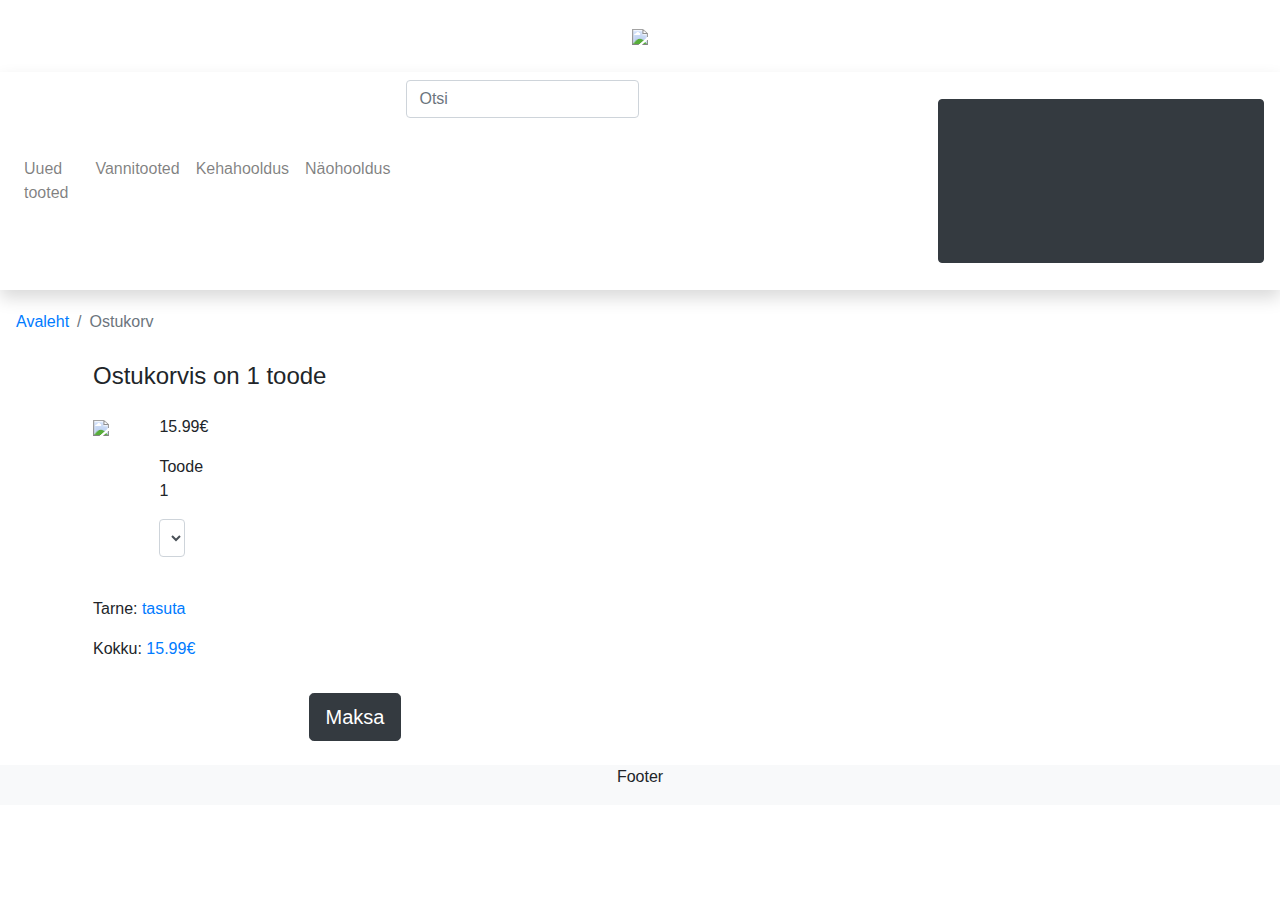
==== cart.html @ d5664fa4 "initial commit" ====
<!doctype html>
<html lang="ee">
    <head>
        <meta charset="utf-8">
        <meta http-equiv="X-UA-Compatible" content="IE=edge">
        <meta name="viewport" content="width=device-width, initial-scale=1, shrink-to-fit=no">
        <meta name="description" content=""> 
        <meta name="author" content="">
        <title>Ostukorv</title>
        <!-- Bootstrap CSS -->
        <link rel="stylesheet" href="https://stackpath.bootstrapcdn.com/bootstrap/4.3.1/css/bootstrap.min.css" integrity="sha384-ggOyR0iXCbMQv3Xipma34MD+dH/1fQ784/j6cY/iJTQUOhcWr7x9JvoRxT2MZw1T" crossorigin="anonymous"> 
        <!-- minu CSS -->
        <link rel="stylesheet" href="custom.css">
    </head>
    <body>
        <!-- päis -->
        <header class="py-2">
            <div class="container-fluid">
                <div class="row">
                    <div class="col-lg-12 my-3 text-center"><img src="logo2.png" width="50%"></div>              
                </div>          
            </div>
        </header>
        <!-- navigatsioon -->
        <nav class="navbar navbar-expand-lg navbar-light bg-white shadow">
            <button class="navbar-toggler" type="button" data-toggle="collapse" data-target="#navbarNavDropdown" aria-controls="navbarNavDropdown" aria-expanded="false" aria-label="Toggle navigation">
                <span class="navbar-toggler-icon"></span>
            </button>
            <div class="collapse navbar-collapse" id="navbarNavDropdown">
                <ul class="navbar-nav mr-auto">
                    <li class="nav-item"><a class="nav-link" href="#">Uued tooted</a></li>
                    <li class="nav-item dropdown">
                        <a class="nav-link" href="#" id="navbarDropdownMenuLink" data-toggle="dropdown" aria-haspopup="true" aria-expanded="false">Vannitooted</a> 
                        <div class="dropdown-menu" aria-labelledby="navbarDropdownMenuLink"> 
                            <a class="dropdown-item" href="#">Vannisoolad</a> 
                            <a class="dropdown-item" href="#">Vannipiimad</a> 
                            <a class="dropdown-item" href="#">Vannipommid</a>
                            <a class="dropdown-item" href="list.html">Seebid ja du&scaron;igeelid</a>
                        </div> 
                    </li> 
                    <li class="nav-item dropdown"> 
                        <a class="nav-link" href="#" id="navbarDropdownMenuLink" data-toggle="dropdown" aria-haspopup="true" aria-expanded="false">Kehahooldus</a> 
                        <div class="dropdown-menu" aria-labelledby="navbarDropdownMenuLink"> 
                            <a class="dropdown-item" href="#">Kehakreemid</a> 
                            <a class="dropdown-item" href="#">Keha&otilde;lid</a> 
                            <a class="dropdown-item" href="#">Kehakoorijad</a> 
                            <a class="dropdown-item" href="#">Deodorandid</a> 
                            <a class="dropdown-item" href="#">K&auml;te ja jalgade hooldus</a>  
                        </div> 
                    </li> 
                    <li class="nav-item dropdown"> 
                        <a class="nav-link" href="#" id="navbarDropdownMenuLink" data-toggle="dropdown" aria-haspopup="true" aria-expanded="false">N&auml;ohooldus</a> 
                        <div class="dropdown-menu" aria-labelledby="navbarDropdownMenuLink"> 
                            <a class="dropdown-item" href="#">Puhastus ja toniseerimine</a> 
                            <a class="dropdown-item" href="#">Niisutus ja toitmine</a> 
                            <a class="dropdown-item" href="#">Koorijad ja maskid</a> 
                        </div> 
                    </li> 
                </ul>
                <!-- search -->
                <form class="form-inline m-2 my-lg-0">
                    <input class="form-control mr-sm-2" type="search" placeholder="Otsi" aria-label="Search">
                    <button class="btn btn-outline-white my-2 my-sm-0" type="submit"><svg class="lnr lnr-magnifier"><use xlink:href="#lnr-magnifier"></use></svg></button>
                </form>
            </div>
            <!-- cart -->
            <a href="cart.html"><button class="btn btn-dark my-2 my-sm-0" type="submit"><svg class="lnr lnr-cart"><use xlink:href="#lnr-cart"></use></svg></button></a>
        </nav> 
        <section>
            <!-- breadcrumb -->
            <nav aria-label="breadcrumb" >
                <ol class="breadcrumb bg-white my-2">
                    <li class="breadcrumb-item"><a href="index.html">Avaleht</a></li>
                    <li class="breadcrumb-item active">Ostukorv</li>
                </ol>
            </nav>
        </section>
        <!-- ostukorv -->
        <section>
            <div class="container">
                <div class="row">
                    <div class="col-lg-6 d-flex align-items-start flex-column">
                        <div class="mb-auto p-2"><h4>Ostukorvis on 1 toode</h4></div>    
                        <div class="mb-auto p-2 row">
                            <div class="col-lg-6">
                                <img src="soap.png" width="100%">
                            </div>
                            <div class="col-lg-6">
                                <p>15.99&#8364;</p>
                                <p>Toode 1</p>
                                    <select class="form-control col-lg-5 form-sm" id="kogus">
                                        <option>0</option>
                                        <option selected="selected">1</option>
                                        <option>2</option>
                                        <option>3</option>
                                    </select>
                                <br/>
                            </div>            
                        </div>
                        <div class="p-2">
                            <p>Tarne: <span class="text-primary">tasuta</span></p>
                            <p>Kokku: <span class="text-primary">15.99&#8364;</span></p>
                        </div>
                        <div class="p-2 mx-auto">
                            <a href="kinnitus.html" class="btn btn-dark btn-lg mb-3">Maksa</a>
                        </div>
                    </div>
                    <div class="col-lg-6">
                    <!-- TODO! --->
                    </div>           
                </div>   
            </div>
        </section>
        <!-- jalus -->
        <footer class="bg-light">
            <div class="container-fluid">
                <div class="row">
                    <!-- TODO! -->
                    <div class="col-lg-12 text-center"><p>Footer</p></div>
                </div>
            </div>
        </footer>       
        <!-- jQuery, Popper.js, Bootstrap JS -->
        <script src="https://code.jquery.com/jquery-3.3.1.slim.min.js" integrity="sha384-q8i/X+965DzO0rT7abK41JStQIAqVgRVzpbzo5smXKp4YfRvH+8abtTE1Pi6jizo" crossorigin="anonymous"></script>
        <script src="https://cdnjs.cloudflare.com/ajax/libs/popper.js/1.14.7/umd/popper.min.js" integrity="sha384-UO2eT0CpHqdSJQ6hJty5KVphtPhzWj9WO1clHTMGa3JDZwrnQq4sF86dIHNDz0W1" crossorigin="anonymous"></script>
        <script src="https://stackpath.bootstrapcdn.com/bootstrap/4.3.1/js/bootstrap.min.js" integrity="sha384-JjSmVgyd0p3pXB1rRibZUAYoIIy6OrQ6VrjIEaFf/nJGzIxFDsf4x0xIM+B07jRM" crossorigin="anonymous"></script>
        <script src="https://cdn.linearicons.com/free/1.0.0/svgembedder.min.js"></script>
    </body>
</html>
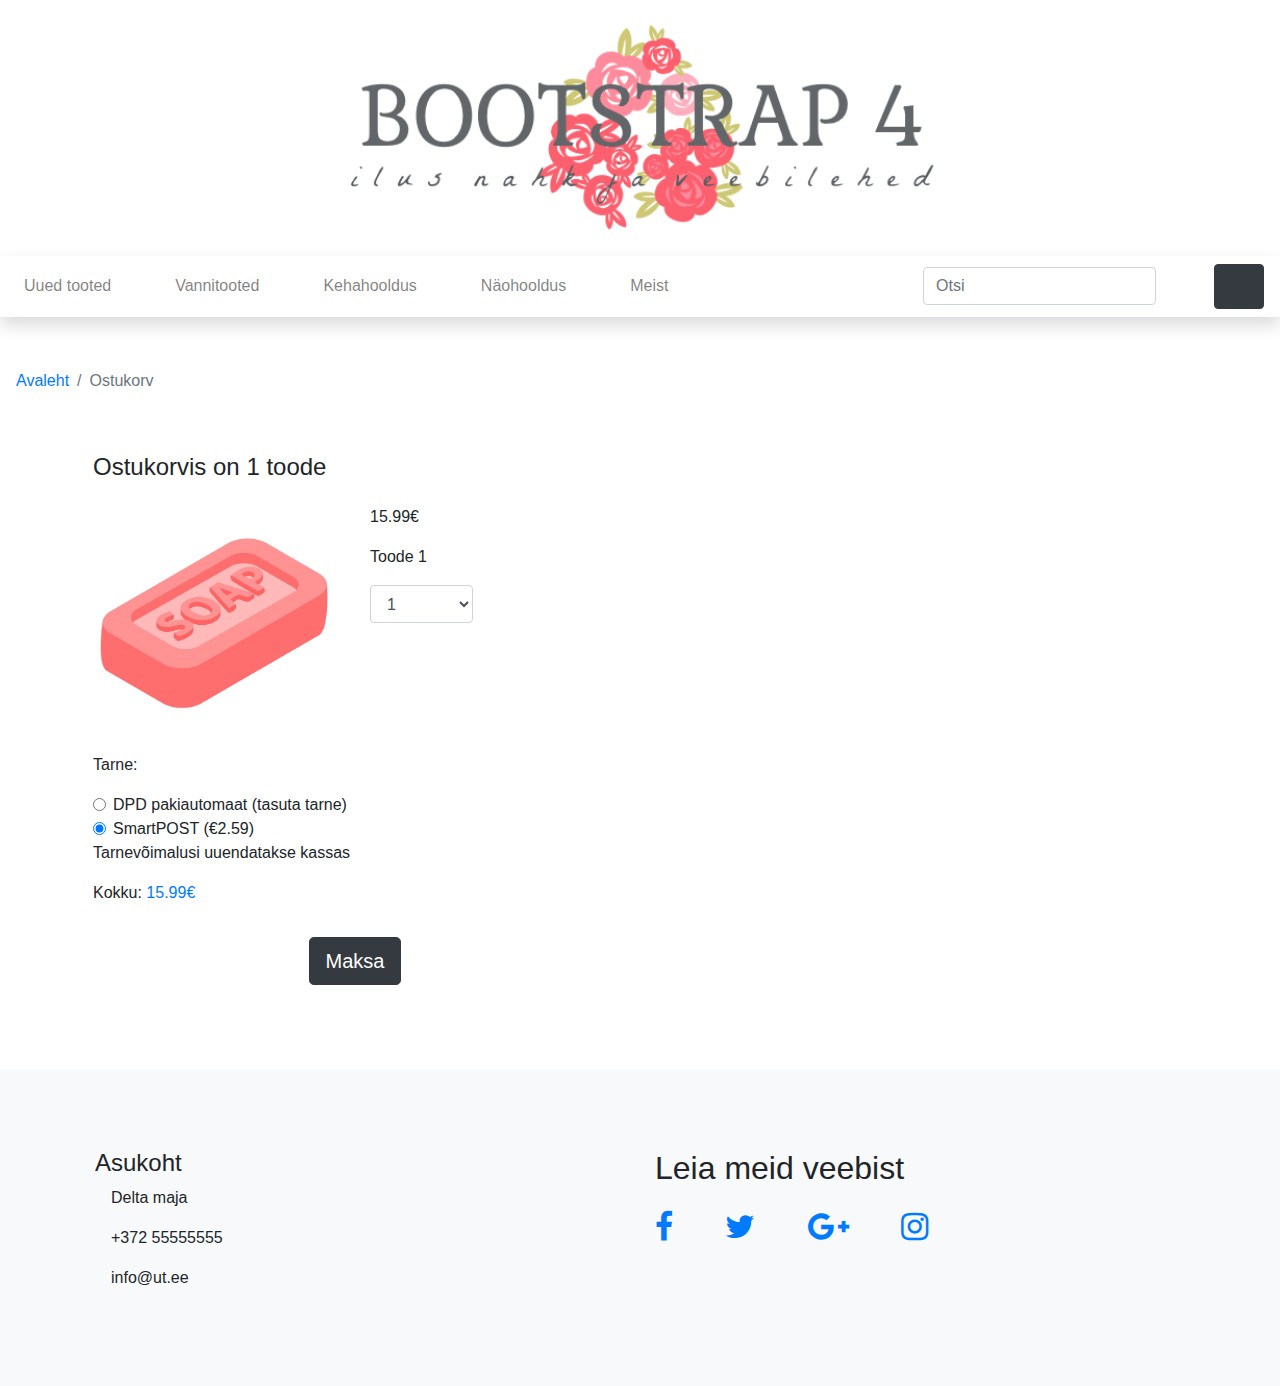
==== commit 7dc2ca14: "homework done" ====
--- a/cart.html
+++ b/cart.html
@@ -11,6 +11,8 @@
         <link rel="stylesheet" href="https://stackpath.bootstrapcdn.com/bootstrap/4.3.1/css/bootstrap.min.css" integrity="sha384-ggOyR0iXCbMQv3Xipma34MD+dH/1fQ784/j6cY/iJTQUOhcWr7x9JvoRxT2MZw1T" crossorigin="anonymous"> 
         <!-- minu CSS -->
         <link rel="stylesheet" href="custom.css">
+        <link rel="stylesheet" href="https://maxcdn.bootstrapcdn.com/font-awesome/4.7.0/css/font-awesome.min.css">
+
     </head>
     <body>
         <!-- päis -->
@@ -56,6 +58,8 @@
                             <a class="dropdown-item" href="#">Koorijad ja maskid</a> 
                         </div> 
                     </li> 
+                    <li class="nav-item"><a class="nav-link" href="meist.html">Meist</a></li>
+
                 </ul>
                 <!-- search -->
                 <form class="form-inline m-2 my-lg-0">
@@ -98,7 +102,20 @@
                             </div>            
                         </div>
                         <div class="p-2">
-                            <p>Tarne: <span class="text-primary">tasuta</span></p>
+                            <p>Tarne: </p>
+                            <div class="form-check">
+                                <input class="form-check-input" type="radio" name="flexRadioDefault" id="flexRadioDefault1">
+                                <label class="form-check-label" for="flexRadioDefault1">
+                                  DPD pakiautomaat (tasuta tarne)
+                                </label>
+                            </div>
+                            <div class="form-check">
+                                <input class="form-check-input" type="radio" name="flexRadioDefault" id="flexRadioDefault2" checked>
+                                <label class="form-check-label" for="flexRadioDefault2">
+                                  SmartPOST (€2.59)
+                                </label>
+                            </div>
+                            <p>Tarnevõimalusi uuendatakse kassas</p>
                             <p>Kokku: <span class="text-primary">15.99&#8364;</span></p>
                         </div>
                         <div class="p-2 mx-auto">
@@ -115,11 +132,32 @@
         <footer class="bg-light">
             <div class="container-fluid">
                 <div class="row">
-                    <!-- TODO! -->
-                    <div class="col-lg-12 text-center"><p>Footer</p></div>
+                    <div class="col-lg-6 col-xs-12">
+                        <h4 class="mt-lg-0 mt-sm-4">Asukoht</h4>
+                        <p><i class="mr-3"></i>Delta maja</p>
+                        <p><i class="mr-3"></i>+372 55555555</p>
+                        <p><i class="mr-3"></i>info@ut.ee</p>
+                      </div>
+                      <div class="col-lg-6 col-xs-12 about-company">
+                        <h2>Leia meid veebist</h2>
+                        <div style="padding: 20px 0px 0px 0px;">
+                            <a href="#">
+                                <i class="fa fa-facebook fa-lg white-text mr-md-5 mr-3 fa-2x"></i>
+                            </a>
+                            <a href="#">
+                                <i class="fa fa-twitter fa-lg white-text mr-md-5 mr-3 fa-2x"></i>
+                            </a>
+                            <a href="#">
+                                <i class="fa fa-google-plus fa-lg white-text mr-md-5 mr-3 fa-2x"></i>
+                            </a>
+                            <a href="#">
+                                <i class="fa fa-instagram fa-lg white-text mr-md-5 mr-3 fa-2x"></i>
+                            </a>
+                        </div>
+                    </div>
                 </div>
             </div>
-        </footer>       
+        </footer> 
         <!-- jQuery, Popper.js, Bootstrap JS -->
         <script src="https://code.jquery.com/jquery-3.3.1.slim.min.js" integrity="sha384-q8i/X+965DzO0rT7abK41JStQIAqVgRVzpbzo5smXKp4YfRvH+8abtTE1Pi6jizo" crossorigin="anonymous"></script>
         <script src="https://cdnjs.cloudflare.com/ajax/libs/popper.js/1.14.7/umd/popper.min.js" integrity="sha384-UO2eT0CpHqdSJQ6hJty5KVphtPhzWj9WO1clHTMGa3JDZwrnQq4sF86dIHNDz0W1" crossorigin="anonymous"></script>
--- a/custom.css
+++ b/custom.css
@@ -0,0 +1,167 @@
+.lnr {
+    display: inline-block;
+    fill: currentColor;
+    width: 1em;
+    height: 1em;
+    vertical-align: -0.05em;
+    stroke-width: 2;
+}
+
+.lnr-cart {
+    width: 1.5em;
+    height: 1.5em;
+}
+
+.lnr-magnifier {
+    color: #000000;   
+}
+
+.navbar-nav li {
+    margin-right: 3em;
+}
+
+section {
+    margin-top: 40px;
+}
+
+.h {
+    text-align: center;
+}
+
+.card-body {
+    align-content: center;
+}
+
+footer {
+    margin-top: 60px;
+    padding: 5em;
+    background-color: lightgray;
+}
+
+.bank {
+    cursor: pointer;
+    filter: grayscale(100%);
+}
+
+.bank:hover {
+    filter: grayscale(0);
+}
+
+input[type="radio"]:checked + .bank {
+    filter: grayscale(0);
+    border: red 2px solid;
+}
+
+.row.heading h2 {
+    color: black;
+    font-size: 52.52px;
+    line-height: 95px;
+    font-weight: 400;
+    text-align: center;
+    margin: 0 0 40px;
+    padding-bottom: 20px;
+    text-transform: uppercase;
+}
+ul{
+  margin:0;
+  padding:0;
+  list-style:none;
+}
+.heading.heading-icon {
+    display: block;
+}
+.padding-lg {
+	display: block;
+	padding-top: 60px;
+	padding-bottom: 60px;
+}
+.practice-area.padding-lg {
+    padding-bottom: 55px;
+    padding-top: 55px;
+}
+.practice-area .inner{ 
+     border:1px solid #999999; 
+	 text-align:center; 
+	 margin-bottom:28px; 
+	 padding:40px 25px;
+}
+.meist .cnt-block:hover {
+    box-shadow: 0px 0px 10px rgba(0,0,0,0.3);
+    border: 0;
+}
+.practice-area .inner h3{ 
+    color:#3c3c3c; 
+	font-size:24px; 
+	font-weight:500;
+	font-family: 'Poppins', sans-serif;
+	padding: 10px 0;
+}
+.practice-area .inner p{ 
+    font-size:14px; 
+	line-height:22px; 
+	font-weight:400;
+}
+.practice-area .inner img{
+	display:inline-block;
+}
+
+
+.meist{
+  background-color: lightpink;
+}
+.meist .cnt-block{ 
+   float:left; 
+   width:100%; 
+   background:#fff; 
+   padding:30px 20px; 
+   text-align:center; 
+   border:2px solid #d5d5d5;
+   margin: 0 0 28px;
+}
+.meist .cnt-block figure{
+   width:148px; 
+   height:148px; 
+   border-radius:100%; 
+   display:inline-block;
+   margin-bottom: 15px;
+}
+.meist .cnt-block img{ 
+   width:148px; 
+   height:148px; 
+   border-radius:100%; 
+}
+.meist .cnt-block h3{ 
+   color:#2a2a2a; 
+   font-size:20px; 
+   font-weight:500; 
+   padding:6px 0;
+   text-transform:uppercase;
+}
+.meist .cnt-block h3 a{
+  text-decoration:none;
+	color:#2a2a2a;
+}
+.meist .cnt-block h3 a:hover{
+	color:#337ab7;
+}
+.meist .cnt-block p{ 
+   color:#2a2a2a; 
+   font-size:13px; 
+   line-height:20px; 
+   font-weight:400;
+}
+.meist .cnt-block .follow-us{
+	margin:20px 0 0;
+}
+.meist .cnt-block .follow-us li{ 
+    display:inline-block; 
+	width:auto; 
+	margin:0 5px;
+}
+.meist .cnt-block .follow-us li .fa{ 
+   font-size:24px; 
+   color:#767676;
+}
+.meist .cnt-block .follow-us li .fa:hover{ 
+   color:#025a8e;
+}
